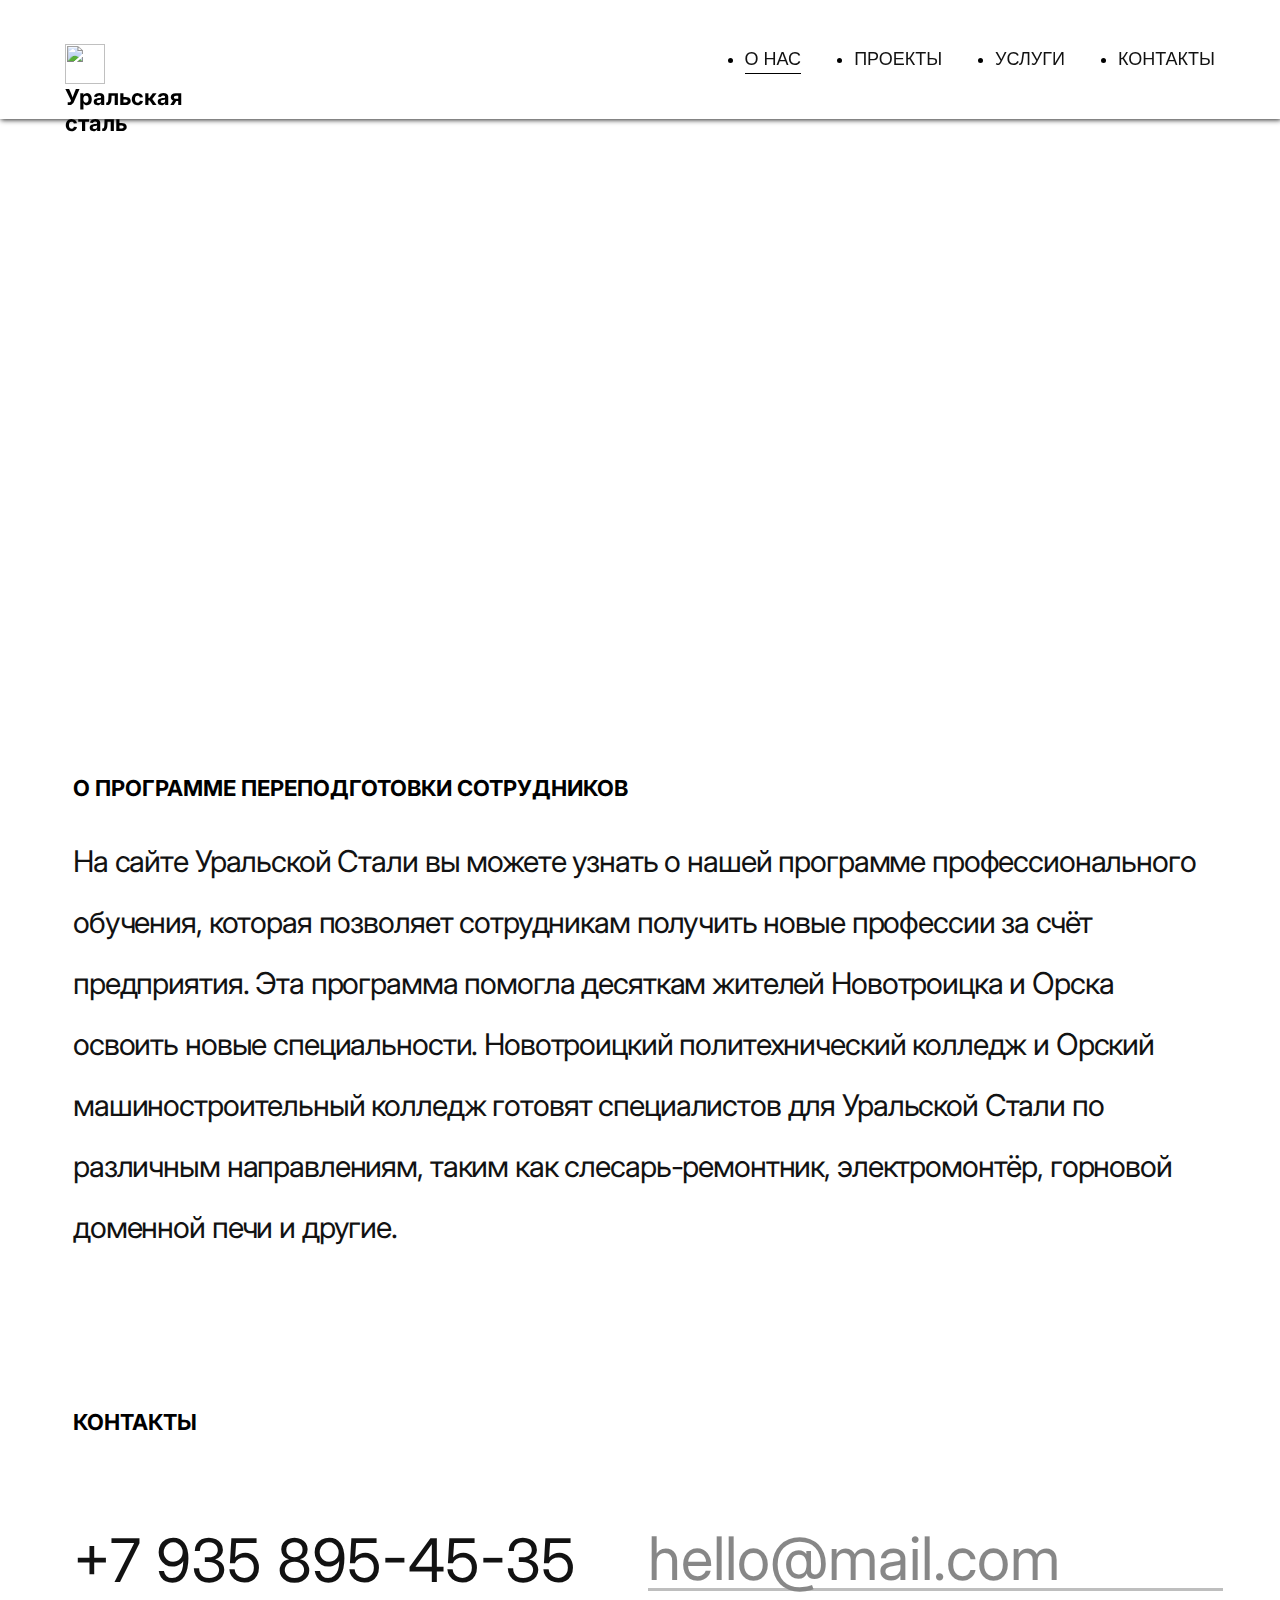
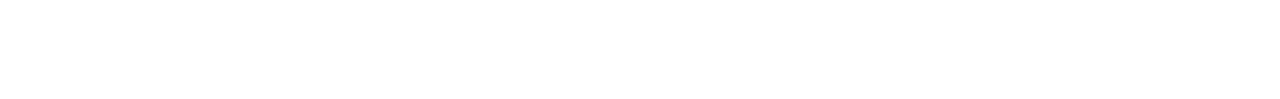
==== index.html @ 388508d3 "first commit" ====
<!DOCTYPE html>
<html lang="en">
<head>
    <meta charset="UTF-8">
    <meta name="viewport" content="width=device-width, initial-scale=1.0">
    <link rel="stylesheet" href="styles/reset.css">
    <link rel="stylesheet" href="styles/index.css">
    <link rel="preconnect" href="https://fonts.googleapis.com">
    <link rel="preconnect" href="https://fonts.gstatic.com" crossorigin>
    <link href="https://fonts.googleapis.com/css2?family=Inter:ital,opsz,wght@0,14..32,100..900;1,14..32,100..900&display=swap" rel="stylesheet">
    <title>Web-сайт</title>
</head>
<body>
    <header class="header">
        <div class="header__inner container">
            <div class="header__logo">
                <img class="header-image" src="resources/logo.png" alt="">
                <h3 class="header-title">Уральская сталь</h3>
            </div>
            <nav class="header-nav">
                <ul class="header-nav__menu">
                    <li class="header-nav__item">
                        <a class="header-nav__link active" href="#about">О нас</a>
                    </li>
                    <li class="header-nav__item">
                        <a class="header-nav__link" href="#projects">Проекты</a>
                    </li>
                    <li class="header-nav__item">
                        <a class="header-nav__link" href="#services">Услуги</a>
                    </li>
                    <li class="header-nav__item">
                        <a class="header-nav__link" href="#contacts">Контакты</a>
                    </li>
                </ul>
            </nav>
            <button class="header__burger js-burger-btn burger">
                <span class="burger__line burger__line--long"></span>
                <span class="burger__line burger__line--short"></span>
            </button>
        </div>
      </header>

    <main>
        <section id="gallery" class="section-gallery section-nopadd section-long">
            <div class="gallery">
                <div class="gallery-title-wrapper">
                    <div class="container-gallery">
                        <h2 class="gallery-title">
                            Уральская сталь
                        </h2>
                        <p class="gallery-text">
                            Уральская сталь — это металлургический комбинат в 
                            городе Новотроицк Оренбургской области. Это один 
                            из ведущих производителей чёрной металлургии в России. 
                            Уральская сталь имеет богатую историю и множество достижений. 
                            Комбинат активно внедряет современные технологии и 
                            инновации, что позволяет ему оставаться конкурентоспособным 
                            на мировом рынке. Уральская сталь экспортирует свою продукцию 
                            в различные страны мира, обеспечивая рабочие места и 
                            развитие экономики региона.
                        </p>
                    </div>
                </div>    
                
                <div class="gallery__slides">
                    <div class="gallery__slide gallery__slide_active">
                        <div class="gallery_box gallery_image_title">
                        </div>
                    </div>
                    <div class="gallery__slide">
                        <div class="gallery_box gallery_image_second">
                        </div>
                    </div>
                    <div class="gallery__slide">
                        <div class="gallery_box gallery_image_third">
                        </div>
                    </div>
                    <div class="gallery__slide">
                        <div class="gallery_box gallery_image_fourth">
                        </div>
                    </div>
                    <div class="gallery__slide">
                        <div class="gallery_box gallery_image_five">
                        </div>
                    </div>
                </div>

                <div class="container">
                    <div class="gallery_controls-wrapper">
                        <div class="container-controls">
                            <div class="gallery__controls">
                                <button class="gallery__control-prev"></button>
                                <button class="gallery__control-next"></button>
                            </div>
                        </div>
                    </div>    
                </div>
            </div>
        </section>

        <section class="about-us section-long">
            <h2 id="about-us" class="about-us-title">
                О ПРОГРАММЕ ПЕРЕПОДГОТОВКИ СОТРУДНИКОВ
            </h2>
            <p class="about-us-text">
                На сайте Уральской Стали вы можете узнать о 
                нашей программе профессионального обучения, 
                которая позволяет сотрудникам получить новые 
                профессии за счёт предприятия. Эта программа 
                помогла десяткам жителей Новотроицка и Орска 
                освоить новые специальности. Новотроицкий 
                политехнический колледж и Орский машиностроительный 
                колледж готовят специалистов для Уральской 
                Стали по различным направлениям, таким как 
                слесарь-ремонтник, электромонтёр, горновой 
                доменной печи и другие. 
            </p>
        </section>

        <section class="section-long">
            <h2 id="contacts" class="Phone-before">КОНТАКТЫ</h2>
            <div class="contacts__block">
                <a class="contacts-phone" href="tel:+7 935  895-45-35">+7 935  895-45-35</a>  
                <a class="contacts-mail" href="mailto:hello@mail.com">hello@mail.com</a>      
            </div>
        </section>
    </main>
    
    <script src="javaScript/gallery.js"></script>
    <script src="javaScript/profesion.js"></script>
    <script src="javaScript/burger.js"></script>
</body>
</html>
---- styles/index.css ----
@import "../styles/gallery.css";
@import "../styles/interior.css";
@import "../styles/about-us.css";
@import "../styles/registration.css";
@import "../styles/contacts.css";
@import "../styles/header.css";
@import "../styles/profesions.css";
@import "../styles/burger.css";

html {
    scroll-behavior: smooth;
}

body {
    font-family: "Inter", sans-serif;
    background-color: white;
    width: 100%;
}

main {
    background-color: white;
}

.container-orange {
    background-color: orangered;
    margin-bottom: 100px;
}

section, 
.container {
    margin: 0 auto;
}

.container {
    width: 1150px;
}

section {
    width: 1150px;
}

.section-nopadd {
    padding: 0;
}

.section-gallery {
    width: 100%;
    padding-top: 50px;
}

.section-long {
    padding-bottom: 100px;
}


@media (max-width: 1199px) {
    section,
    .container {
        width: 100%;
        padding-right: 15px;
        padding-left: 17px;
    }
}
@media (max-width: 767px) {
    section,
    .container {
        padding-right: 12px;
        padding-left: 13px;
    }
    .container-orange {
        margin-bottom: 50px;
    }
    .section-long {
        padding-bottom: 50px;
    }
}
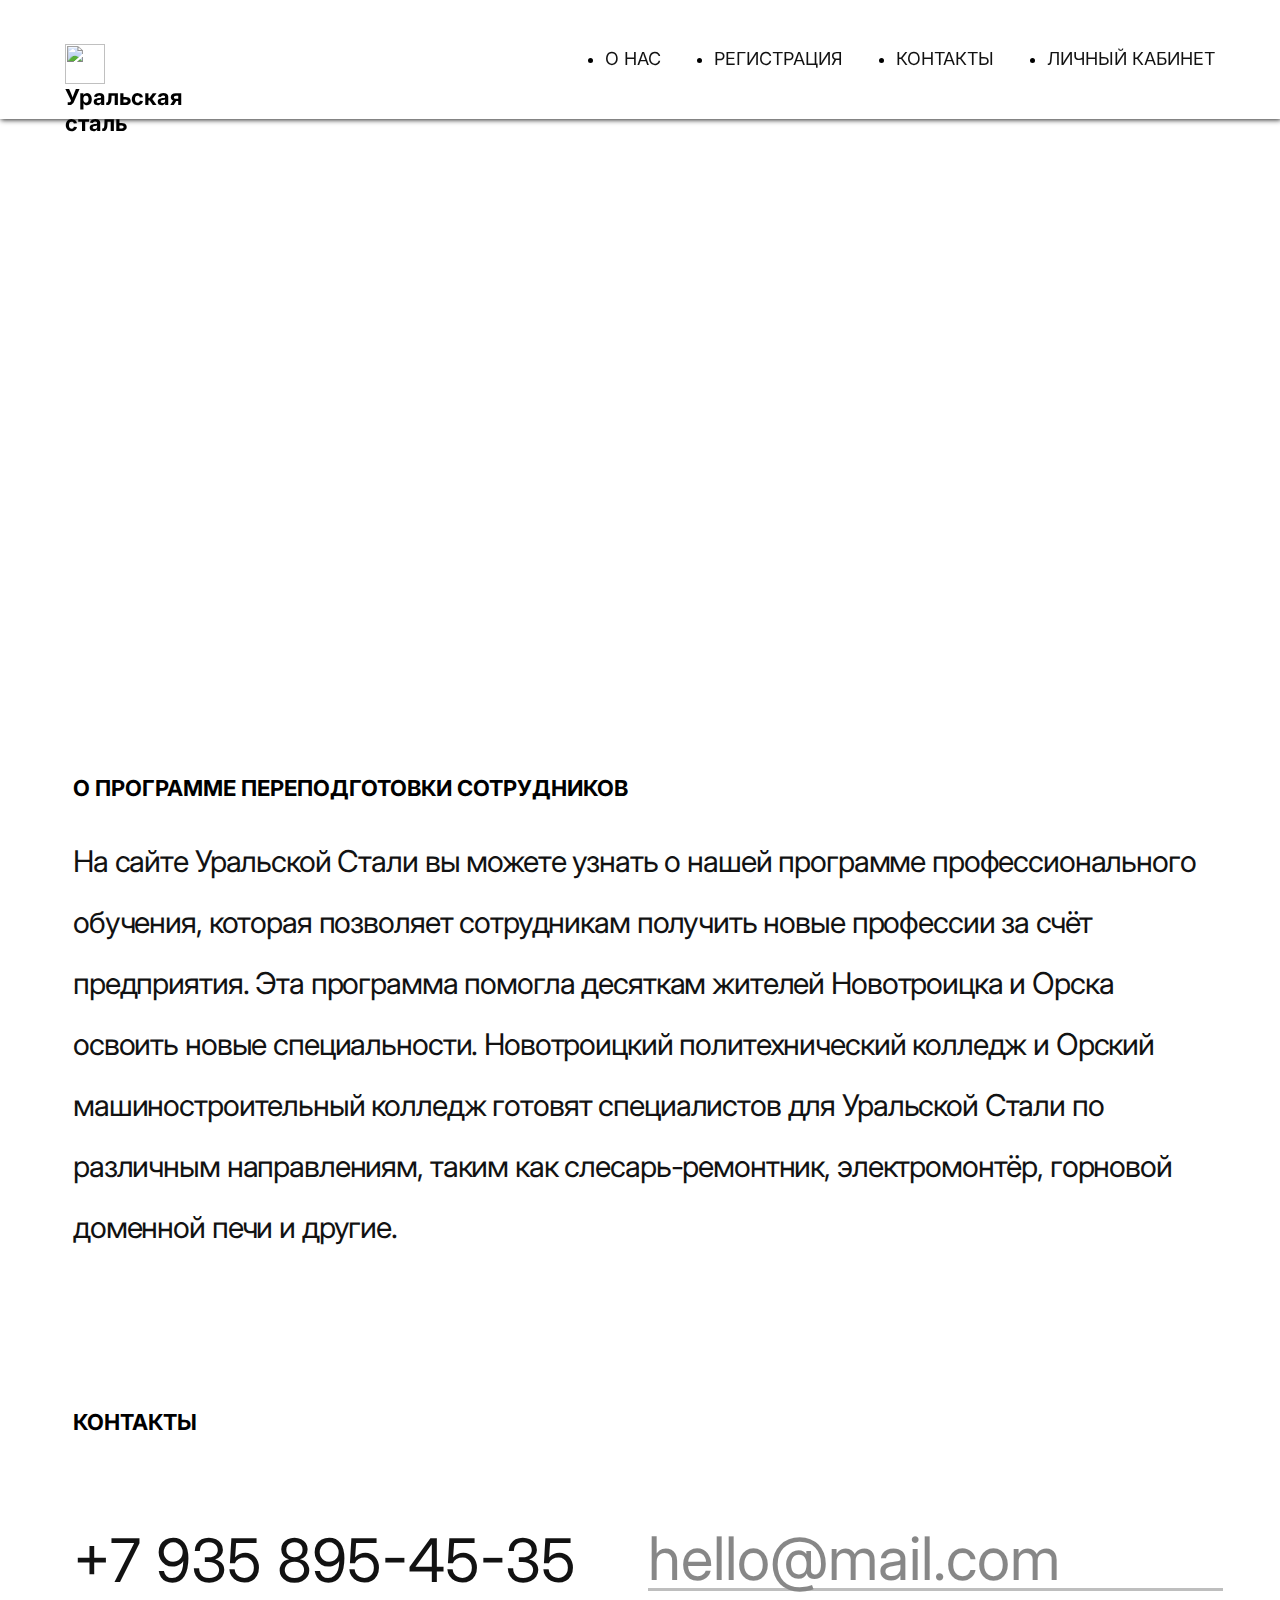
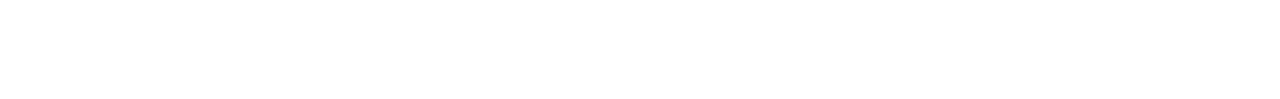
==== commit 6f957174: "first commit" ====
--- a/index.html
+++ b/index.html
@@ -20,16 +20,16 @@
             <nav class="header-nav">
                 <ul class="header-nav__menu">
                     <li class="header-nav__item">
-                        <a class="header-nav__link active" href="#about">О нас</a>
+                        <a class="header-nav__link" href="#about-us">О нас</a>
                     </li>
                     <li class="header-nav__item">
-                        <a class="header-nav__link" href="#projects">Проекты</a>
-                    </li>
-                    <li class="header-nav__item">
-                        <a class="header-nav__link" href="#services">Услуги</a>
+                        <a class="header-nav__link" href="#projects">Регистрация</a>
                     </li>
                     <li class="header-nav__item">
                         <a class="header-nav__link" href="#contacts">Контакты</a>
+                    </li>
+                    <li class="header-nav__item">
+                        <a class="header-nav__link" href="#services">Личный кабинет</a>
                     </li>
                 </ul>
             </nav>
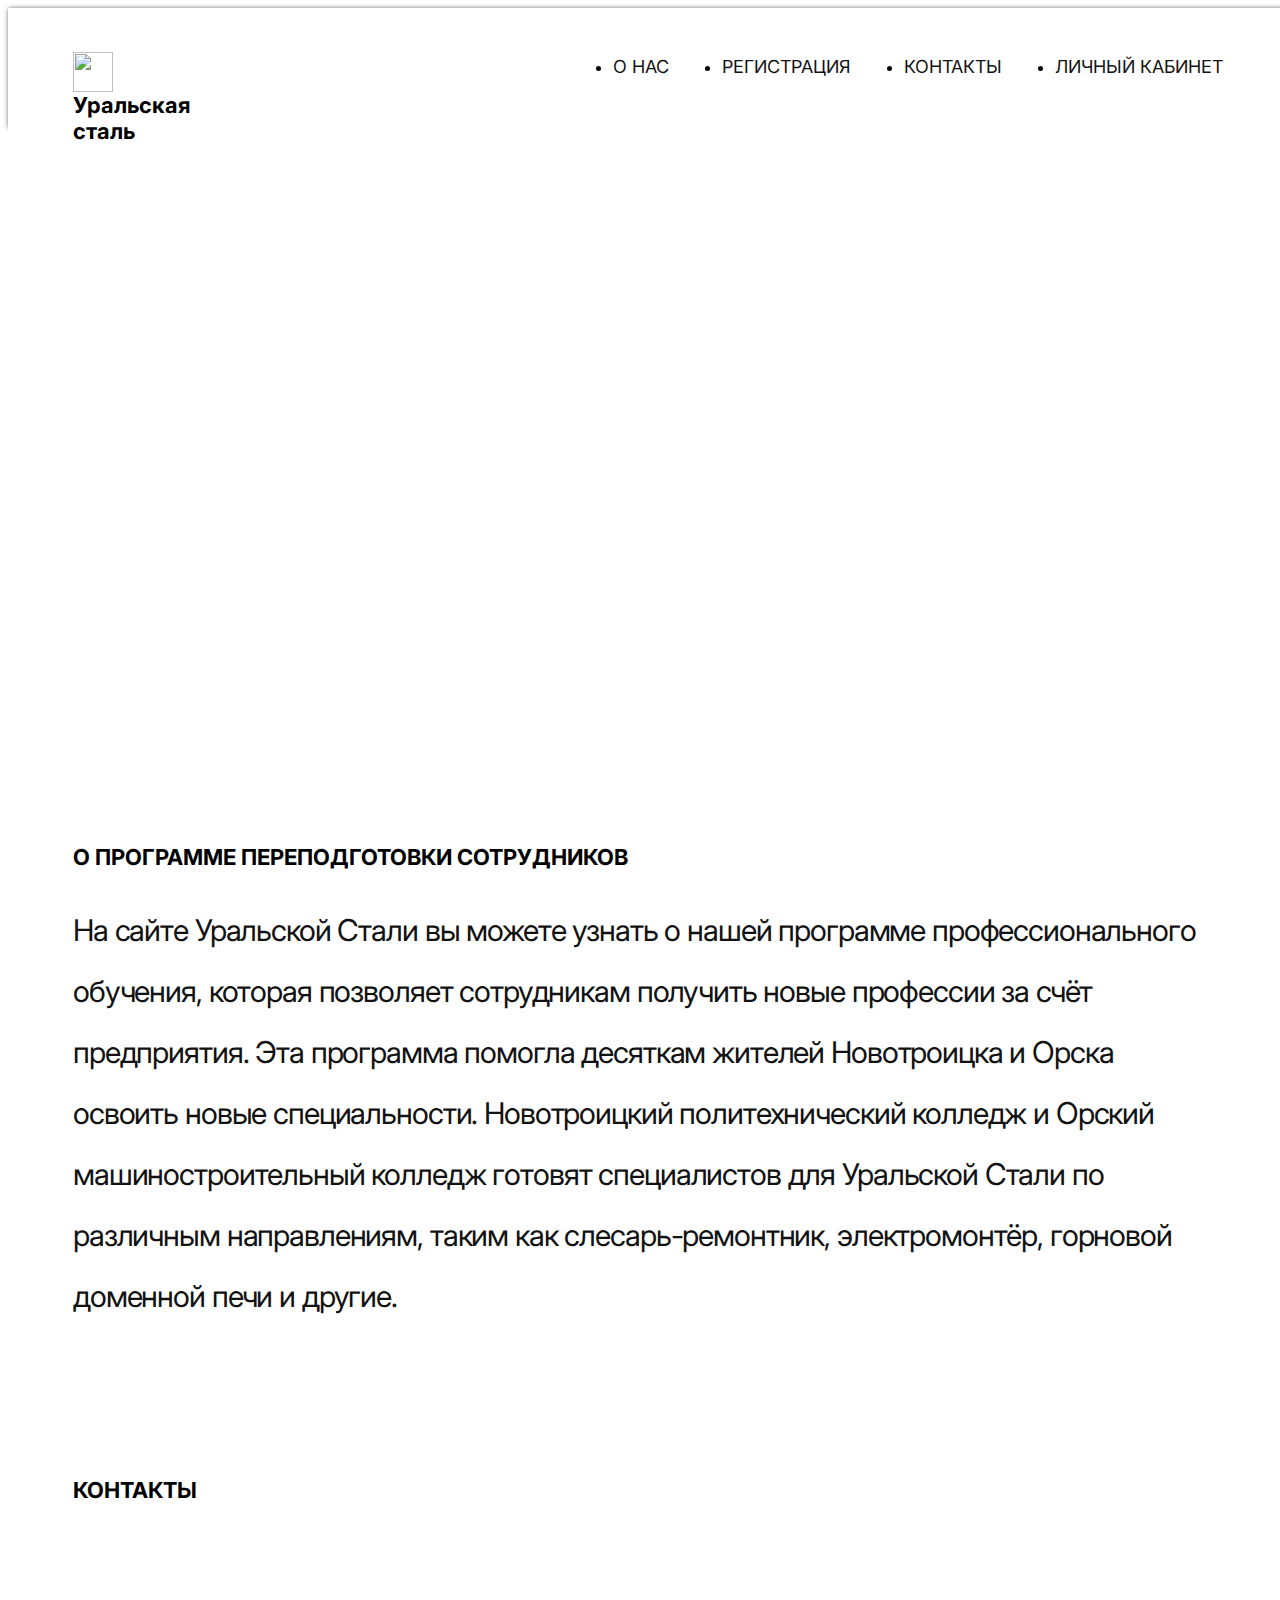
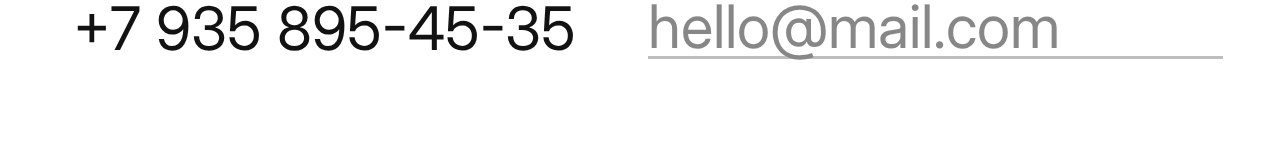
==== commit e0631fc8: "first commit" ====
--- a/index.html
+++ b/index.html
@@ -37,8 +37,42 @@
                 <span class="burger__line burger__line--long"></span>
                 <span class="burger__line burger__line--short"></span>
             </button>
+            <div class="js-burger-mobile-menu burger-mobile-menu">
+                <div class="js-burger__content burger-mobile-menu__content">
+                    <button class="js-burger__close-btn burger-mobile-menu__close-btn">
+                        <img
+                            class="burger__close-image"
+                            src="resources/close.png"
+                        />
+                    </button>
+                    <nav
+                        class="burger-mobile-menu__nav-menu burger-mobile-menu-nav-menu">
+                        <a class="js-burger-mobile-menu-nav-menu__link burger-mobile-menu-nav-menu__link" href="#services">
+                            Личный кабинет
+                        </a>
+                        <a class="js-burger-mobile-menu-nav-menu__link burger-mobile-menu-nav-menu__link" href="#about-us">
+                            О нас
+                        </a>
+                        <a class="js-burger-mobile-menu-nav-menu__link burger-mobile-menu-nav-menu__link" href="#projects">
+                            Регистрация
+                        </a>
+                        <a class="js-burger-mobile-menu-nav-menu__link burger-mobile-menu-nav-menu__link" href="#contacts">
+                            Контакты
+                        </a>
+                    </nav>
+                    <div class="burger-mobile-menu__contacts burger-mobile-menu-contacts">
+                        <p class="burger-mobile-menu-contacts__title">Для связи:</p>
+                        <a class="burger-mobile-menu-contacts__phone" href="tel:79358954535">
+                            +7 935 895-45-35
+                        </a>
+                        <a class="burger-mobile-menu-contacts__email" href="mailto:hello@mail.com">
+                            hello@mail.com
+                        </a>
+                    </div>
+                </div>
+            </div>
         </div>
-      </header>
+    </header>
 
     <main>
         <section id="gallery" class="section-gallery section-nopadd section-long">
--- a/styles/index.css
+++ b/styles/index.css
@@ -45,7 +45,6 @@
 
 .section-gallery {
     width: 100%;
-    padding-top: 50px;
 }
 
 .section-long {
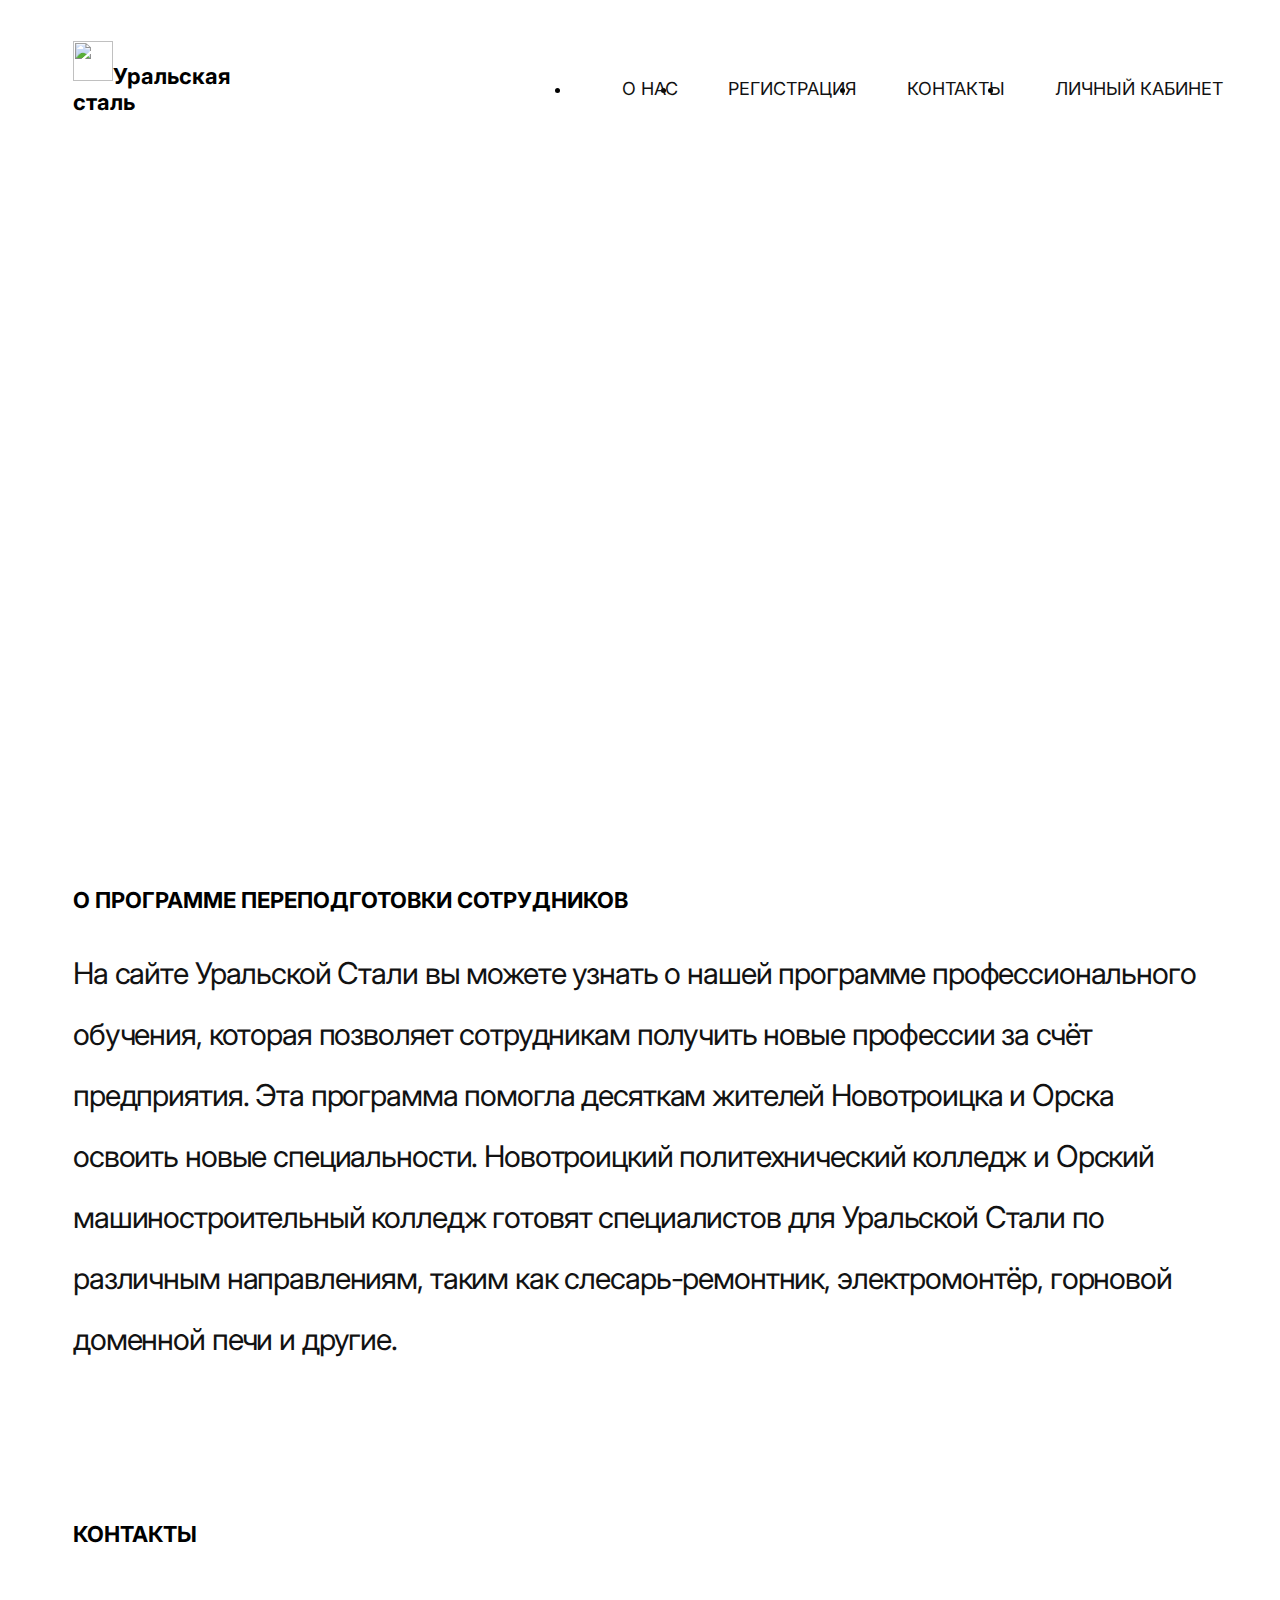
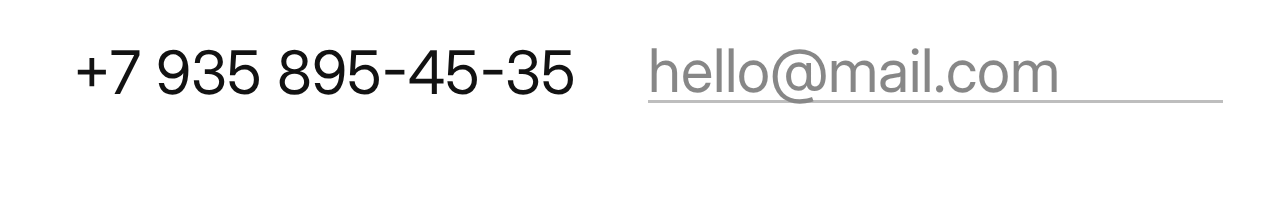
==== commit 0edd6a36: "first commit" ====
--- a/index.html
+++ b/index.html
@@ -1,6 +1,6 @@
 <!DOCTYPE html>
 <html lang="en">
-<head>
+  <head>
     <meta charset="UTF-8">
     <meta name="viewport" content="width=device-width, initial-scale=1.0">
     <link rel="stylesheet" href="styles/reset.css">
@@ -9,69 +9,67 @@
     <link rel="preconnect" href="https://fonts.gstatic.com" crossorigin>
     <link href="https://fonts.googleapis.com/css2?family=Inter:ital,opsz,wght@0,14..32,100..900;1,14..32,100..900&display=swap" rel="stylesheet">
     <title>Web-сайт</title>
-</head>
-<body>
-    <header class="header">
-        <div class="header__inner container">
-            <div class="header__logo">
-                <img class="header-image" src="resources/logo.png" alt="">
-                <h3 class="header-title">Уральская сталь</h3>
+  </head>
+  <body>
+    <header>
+      <div class="header-logo">
+        <img class="logo" src="resources/logo.png" alt="">  
+        <h3 class="header-title">Уральская сталь</h3>
+      </div>
+      <nav class="nav">
+        <ul class="nav-list">
+          <li>
+            <a class="nav-link" href="#about-us">О НАС</a>
+          </li>
+          <li>
+            <a class="nav-link" href="#registration">РЕГИСТРАЦИЯ</a>
+          </li>
+          <li>
+            <a class="nav-link" href="#contacts">КОНТАКТЫ</a>
+          </li>
+          <li>
+            <a class="nav-link" href="">ЛИЧНЫЙ КАБИНЕТ</a>
+          </li>
+        </ul>
+      </nav>
+      <button class="burger_btn js-burger_btn"></button>
+      <div class="burger js-burger">
+        <div class="burger_content">
+          <button class="js-burger_close-btn burger_close-btn">
+            <img
+              class="burger__close-image"
+              src="resources/close.png"
+            />
+          </button>
+          <nav class="burger-nav">
+            <ul class="burger-navList">
+              <li>
+                <a class="burger-navItem" href="">ЛИЧНЫЙ КАБИНЕТ</a>
+              </li>
+              <li>
+                <a class="burger-navItem" href="#about-us">О НАС</a>
+              </li>
+              <li>
+                <a class="burger-navItem" href="#registration">РЕГИСТРАЦИЯ</a>
+              </li>
+              <li>
+                <a class="burger-navItem" href="#contacts">КОНТАКТЫ</a>
+              </li>
+            </ul>
+          </nav>
+          <div class="burger-contacts js-burger_content">
+            <div class="burger-contactsTitle">для связи</div>
+            <a class="burger-contactsPhone" href="tel:+7 935 895-45-35">
+              +7 935 895-45-35
+            </a>
+            <div class="burger-contactsTg">
+              <a class="burger-contactsLink" target="_blank" href="">
+                hello@mail.com
+              </a>
             </div>
-            <nav class="header-nav">
-                <ul class="header-nav__menu">
-                    <li class="header-nav__item">
-                        <a class="header-nav__link" href="#about-us">О нас</a>
-                    </li>
-                    <li class="header-nav__item">
-                        <a class="header-nav__link" href="#projects">Регистрация</a>
-                    </li>
-                    <li class="header-nav__item">
-                        <a class="header-nav__link" href="#contacts">Контакты</a>
-                    </li>
-                    <li class="header-nav__item">
-                        <a class="header-nav__link" href="#services">Личный кабинет</a>
-                    </li>
-                </ul>
-            </nav>
-            <button class="header__burger js-burger-btn burger">
-                <span class="burger__line burger__line--long"></span>
-                <span class="burger__line burger__line--short"></span>
-            </button>
-            <div class="js-burger-mobile-menu burger-mobile-menu">
-                <div class="js-burger__content burger-mobile-menu__content">
-                    <button class="js-burger__close-btn burger-mobile-menu__close-btn">
-                        <img
-                            class="burger__close-image"
-                            src="resources/close.png"
-                        />
-                    </button>
-                    <nav
-                        class="burger-mobile-menu__nav-menu burger-mobile-menu-nav-menu">
-                        <a class="js-burger-mobile-menu-nav-menu__link burger-mobile-menu-nav-menu__link" href="#services">
-                            Личный кабинет
-                        </a>
-                        <a class="js-burger-mobile-menu-nav-menu__link burger-mobile-menu-nav-menu__link" href="#about-us">
-                            О нас
-                        </a>
-                        <a class="js-burger-mobile-menu-nav-menu__link burger-mobile-menu-nav-menu__link" href="#projects">
-                            Регистрация
-                        </a>
-                        <a class="js-burger-mobile-menu-nav-menu__link burger-mobile-menu-nav-menu__link" href="#contacts">
-                            Контакты
-                        </a>
-                    </nav>
-                    <div class="burger-mobile-menu__contacts burger-mobile-menu-contacts">
-                        <p class="burger-mobile-menu-contacts__title">Для связи:</p>
-                        <a class="burger-mobile-menu-contacts__phone" href="tel:79358954535">
-                            +7 935 895-45-35
-                        </a>
-                        <a class="burger-mobile-menu-contacts__email" href="mailto:hello@mail.com">
-                            hello@mail.com
-                        </a>
-                    </div>
-                </div>
-            </div>
+          </div>
         </div>
+      </div>
     </header>
 
     <main>
@@ -154,7 +152,7 @@
         <section class="section-long">
             <h2 id="contacts" class="Phone-before">КОНТАКТЫ</h2>
             <div class="contacts__block">
-                <a class="contacts-phone" href="tel:+7 935  895-45-35">+7 935  895-45-35</a>  
+                <a class="contacts-phone" href="tel:+7 935  895-45-35">+7 935 895-45-35</a>  
                 <a class="contacts-mail" href="mailto:hello@mail.com">hello@mail.com</a>      
             </div>
         </section>
